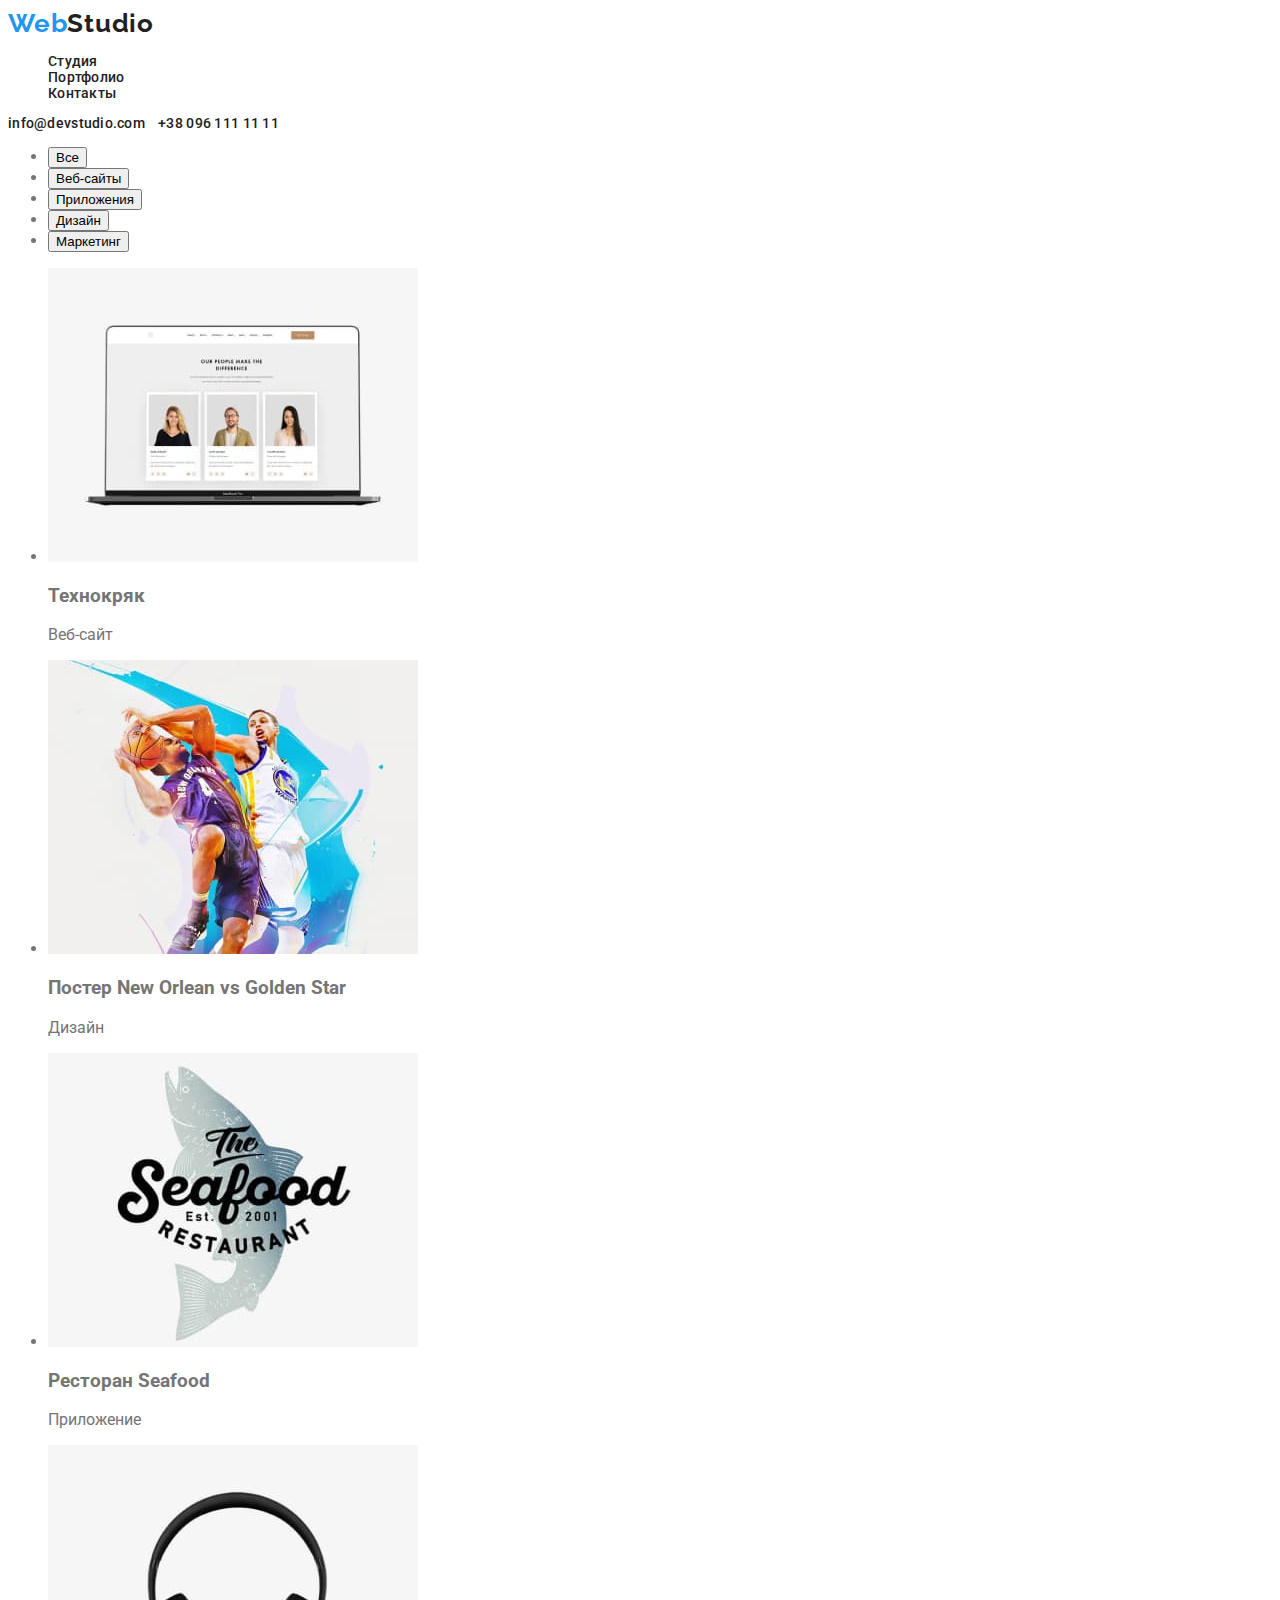
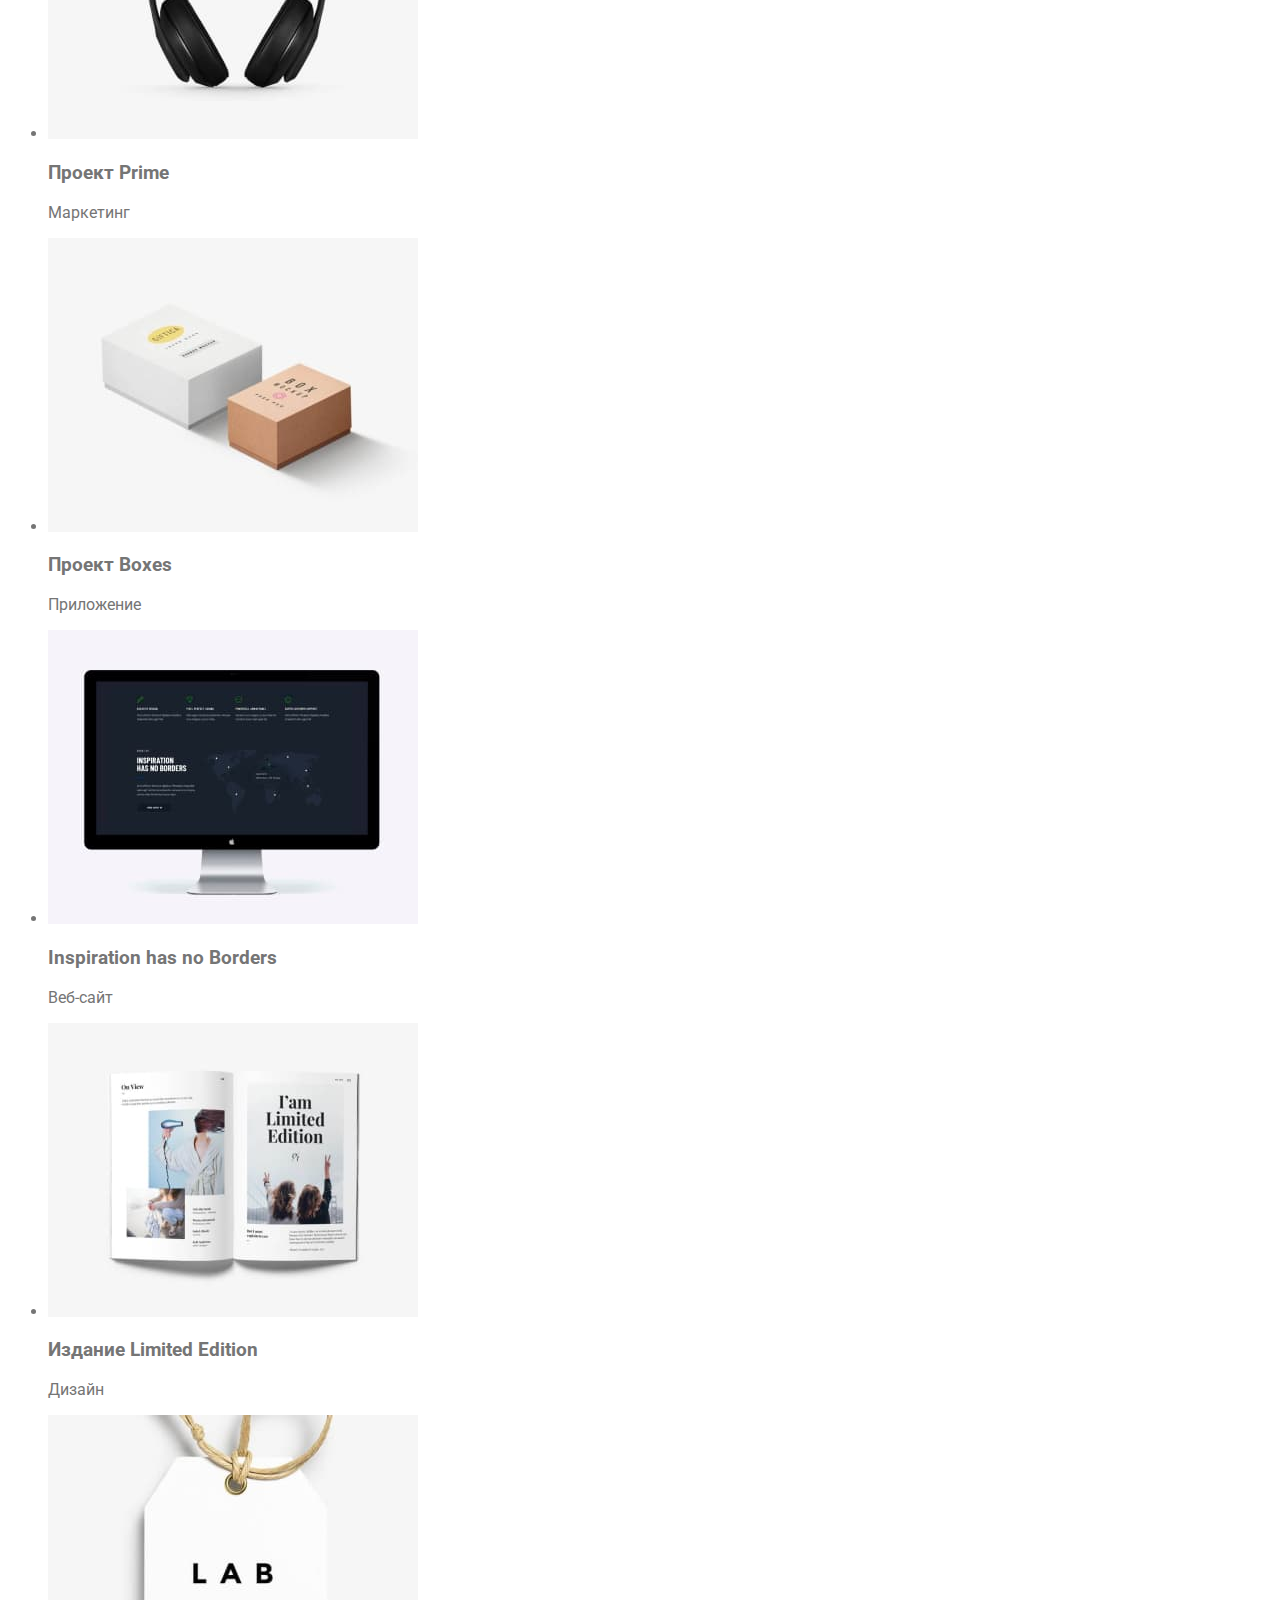
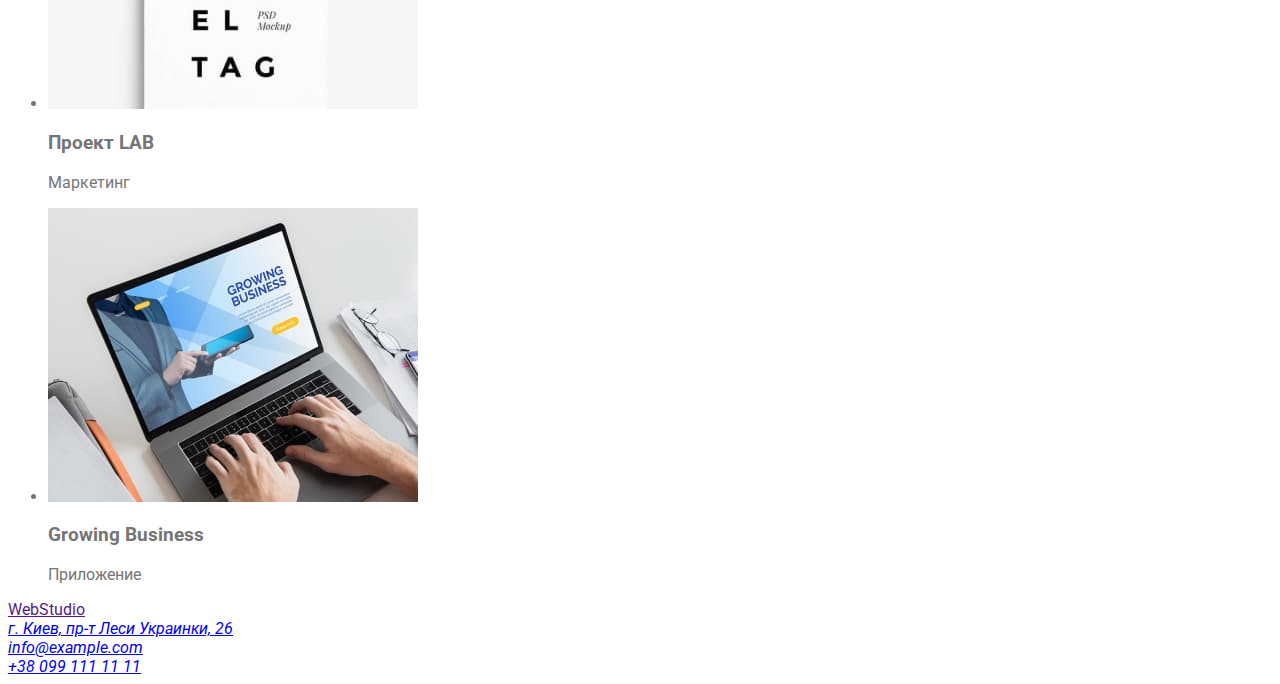
==== portfolio.html @ 26476443 "adding portfolio" ====
<!DOCTYPE html>
<html lang="ru">
  <head>
    <meta charset="UTF-8" />
    <meta http-equiv="X-UA-Compatible" content="IE=edge" />
    <meta name="viewport" content="width=device-width, initial-scale=1.0" />
    <title>Портфолио</title>

    <!-- Load GoogleFonts -->
    <link rel="preconnect" href="https://fonts.googleapis.com">
    <link rel="preconnect" href="https://fonts.gstatic.com" crossorigin>
    <link href="https://fonts.googleapis.com/css2?family=Raleway:wght@700&display=swap" rel="stylesheet">
    <link href="https://fonts.googleapis.com/css2?family=Roboto:wght@400;500;700;900&display=swap" rel="stylesheet">

    <link rel="stylesheet" href="./css/style.css">
  </head>
  <body>
    <header>
      <nav class="navig">
        <a href="" class="logo link"><span>Web</span>Studio</a>
        <ul class="list">
          <li><a href="./index.html" class="link">Студия</a></li>
          <li><a href="./portfolio.html" class="link">Портфолио</a></li>
          <li><a href="" class="link">Контакты</a></li>
        </ul>
      </nav>
      <!--Секция "Связаться"-->
      <div class="navig">
        <a href="mailto:info@devstudio.com" rel="noopener noreferrer"  class="link">info@devstudio.com</a>&nbsp;&nbsp;&nbsp;
        <a href="tel:+380961111111" rel="noopener noreferrer"  class="link">+38 096 111 11 11</a>
      </div>
    </header>
    <!--Содержание страницы portfolio -->
    <main>
        <!--Portfolio Filter-->
        <ul>
            <li><button type="button">Все</button></li>
            <li><button type="button">Веб-сайты</button></li>
            <li><button type="button">Приложения</button></li>
            <li><button type="button">Дизайн</button></li>
            <li><button type="button">Маркетинг</button></li>
        </ul>
        <!--Portfolio items-->
        <ul>
            <li>
                <div>
                  <img src="./img/portfolio1.jpg" width="370" alt="Site Технокряк" />
                  <h3>Технокряк</h3>
                  <p>Веб-сайт</p>
                </div>
            </li>
            <li>
                <div>
                  <img src="./img/portfolio2.jpg" width="370" alt="Site Технокряк" />
                  <h3>Постер New Orlean vs Golden Star</h3>
                  <p>Дизайн</p>
                </div>
            </li>
            <li>
                <div>
                  <img src="./img/portfolio3.jpg" width="370" alt="Site Технокряк" />
                  <h3>Ресторан Seafood</h3>
                  <p>Приложение</p>
                </div>
            </li>
            <li>
                <div>
                  <img src="./img/portfolio4.jpg" width="370" alt="Site Технокряк" />
                  <h3>Проект Prime</h3>
                  <p>Маркетинг</p>
                </div>
            </li>
            <li>
                <div>
                  <img src="./img/portfolio5.jpg" width="370" alt="Site Технокряк" />
                  <h3>Проект Boxes</h3>
                  <p>Приложение</p>
                </div>
            </li>
            <li>
                <div>
                  <img src="./img/portfolio6.jpg" width="370" alt="Site Технокряк" />
                  <h3>Inspiration has no Borders</h3>
                  <p>Веб-сайт</p>
                </div>
            </li>
            <li>
                <div>
                  <img src="./img/portfolio7.jpg" width="370" alt="Site Технокряк" />
                  <h3>Издание Limited Edition</h3>
                  <p>Дизайн</p>
                </div>
            </li>
            <li>
                <div>
                  <img src="./img/portfolio8.jpg" width="370" alt="Site Технокряк" />
                  <h3>Проект LAB</h3>
                  <p>Маркетинг</p>
                </div>
            </li>
            <li>
                <div>
                  <img src="./img/portfolio9.jpg" width="370" alt="Site Технокряк" />
                  <h3>Growing Business</h3>
                  <p>Приложение</p>
                </div>
            </li>
        </ul>
    </main>
    <!--Контакты-->
    <footer>
        <a href=""><span>Web</span>Studio</a>
        <address>
          <a
            href="https://goo.gl/maps/bTtq3ChXj4JMNCNS8"
            rel="noopener noreferrer"
            target="_blank"
            >г. Киев, пр-т Леси Украинки, 26</a
          ><br />
          <a href="mailto:info@devstudio.com" rel="noopener noreferrer"
            >info@example.com</a
          ><br />
          <a href="tel:+380961111111" rel="noopener noreferrer"
            >+38 099 111 11 11</a
          >
        </address>
      </footer>
    </body>
  </html>
---- css/style.css ----
/* Переменные */
:root {
  --title-color: #212121;
  --text-main: #757575;
  --text-footer: rgba(255, 255, 255, 0.6);
  --item-on: #2196f3;
  --item-off: #ffffff;
  --section-background: #e5e5e5;
  --section-bg:#2F303A;
}

/* */

body {
  font-family: "Roboto", sans-serif;
  color: var(--text-main);
  background-color: #ffffff;
}

section {
    align-items: center;
}
/* Работа со ссылками */
.link {
  text-decoration: none;
  color: var(--title-color);
}
.link:hover,
.link:focus {
  color: var(--item-on);
}

/* Обнуление стиля списков */
.list li {
  list-style: none;
}

/* Отображение логотипа */
.logo {
  font-family: Raleway;
  font-style: normal;
  font-weight: 700;
  font-size: 26px;
  line-height: 31px;
  letter-spacing: 0.03em;
  color: var(--title-color);
}
.logo:hover {
  color: var(--title-color);
}
.logo span {
  color: var(--item-on);
}

/* Меню навигации */
.navig {
  font-weight: 500;
  font-size: 14px;
  line-height: 16px;
  letter-spacing: 0.02em;
  color: var(--title-color);
}
.navigation:hover {
  color: var(--item-on);
}
.title-services {
    font-weight: 900;
    font-size: 44px;
    line-height: 1,36;
    text-align: center;
    letter-spacing: 0.06em;
    text-transform: uppercase;
    color: var(--item-off);
}

.bg-service {
    background: var(--section-bg);
}

.button-service {
    font-weight: 700;
    font-size: 16px;
    line-height: 1,87;
    text-align: center;
    letter-spacing: 0.06em;
    color: var(--item-off);
    background-color: var(--item-on);    
}

.sect-values {
    font-weight: 700;
    font-size: 14px;
    line-height: 16px;
    letter-spacing: 0.03em;
    text-transform: uppercase;
    color: var(--title-color);
}
.values-text {
    font-style: normal;
    font-weight: normal;
    font-size: 14px;
    line-height: 1,71;
    letter-spacing: 0.03em;
}

.title-sections {
    font-weight: 700;
    font-size: 36px;
    line-height: 42px;
    text-align: center;
    letter-spacing: 0.03em;
    color: var(--title-color);
}

.title-member {
    font-weight: 500;
    font-size: 16px;
    line-height: 19px;
    text-align: center;
    letter-spacing: 0.03em;
    color: var(--title-color);
}
.member-text {
    font-style: normal;
    font-weight: normal;
    font-size: 16px;
    line-height: 19px;
    text-align: center;
    letter-spacing: 0.03em;
}

footer .logo,
footer .logo:hover {
    color:var(--item-off)
}

.location {
    font-style: normal;
    font-size: 14px;
    line-height: 1,71;
    letter-spacing: 0.03em;
    color: var(--item-off);
    text-decoration: none;
}

address .link {
    font-size: 14px;
    line-height: 1,71;
    letter-spacing: 0.03em;
    font-style: normal;
    color:var(--text-footer)
}
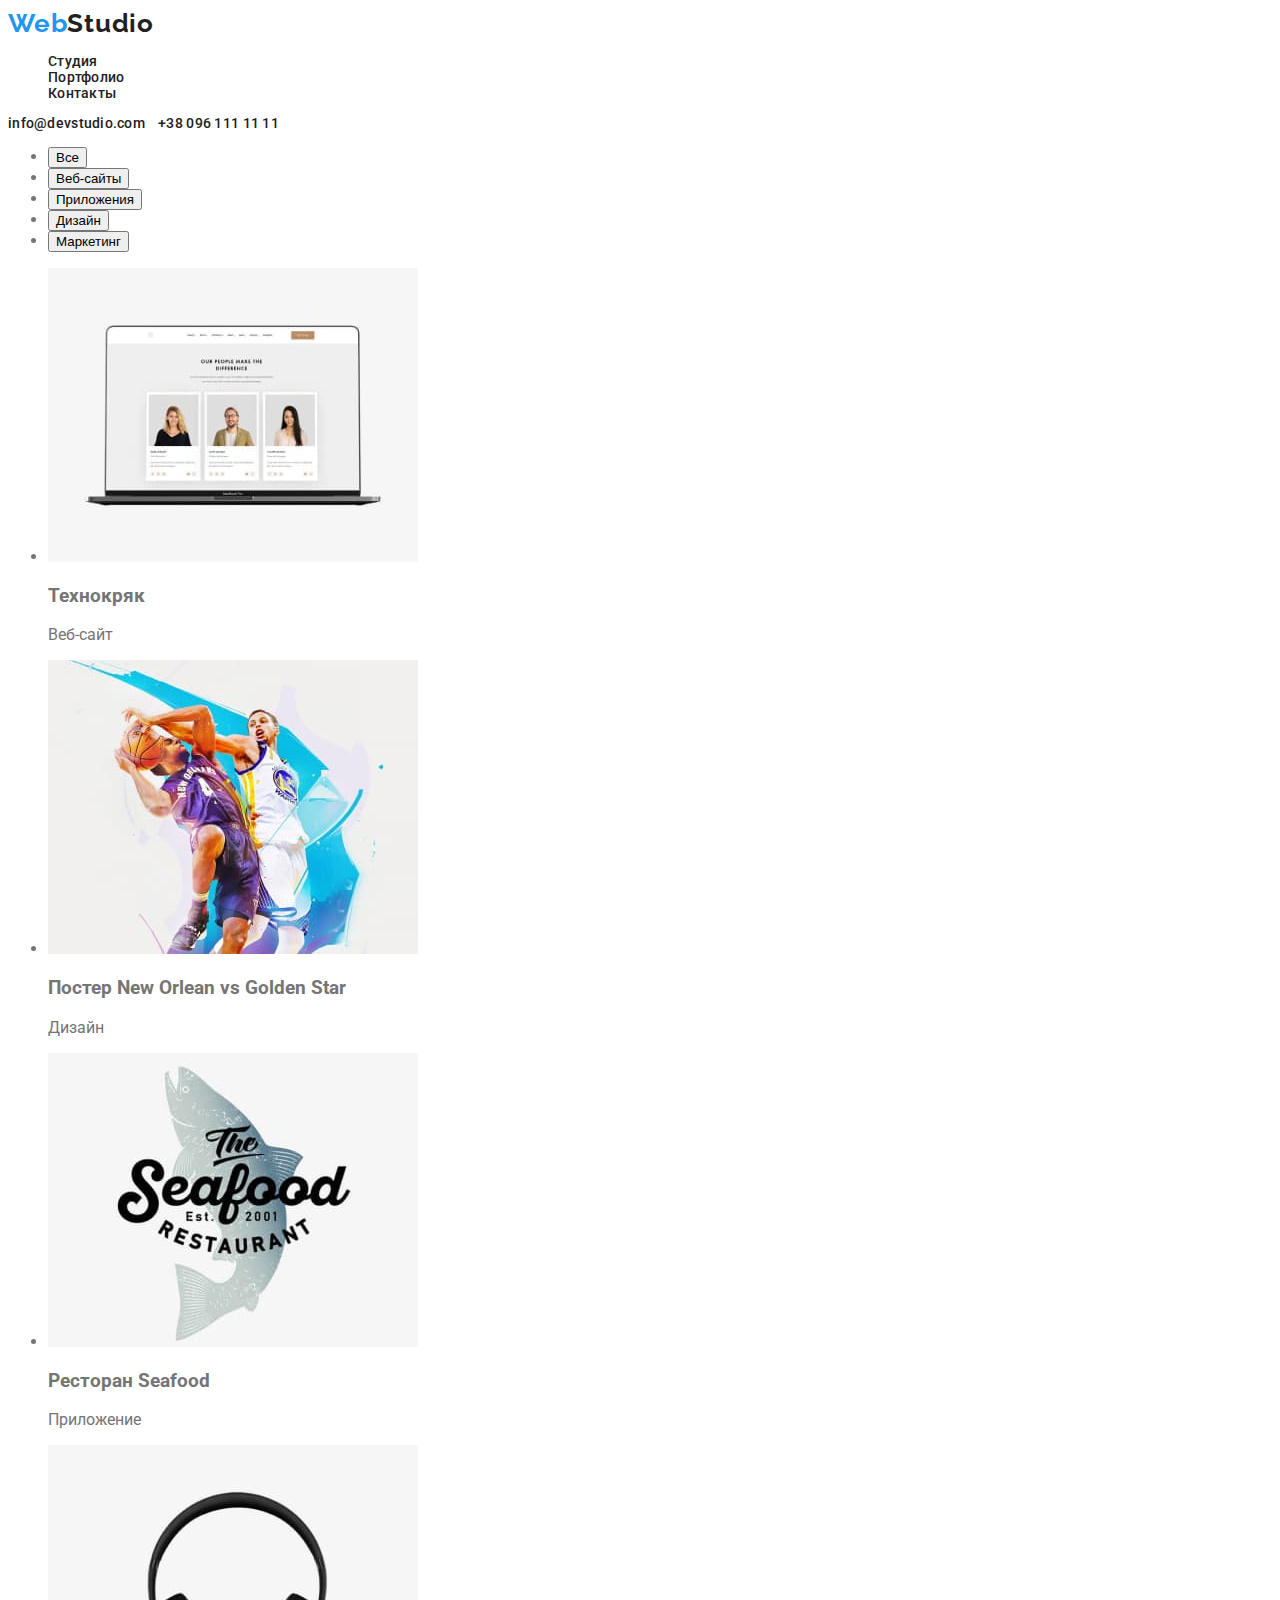
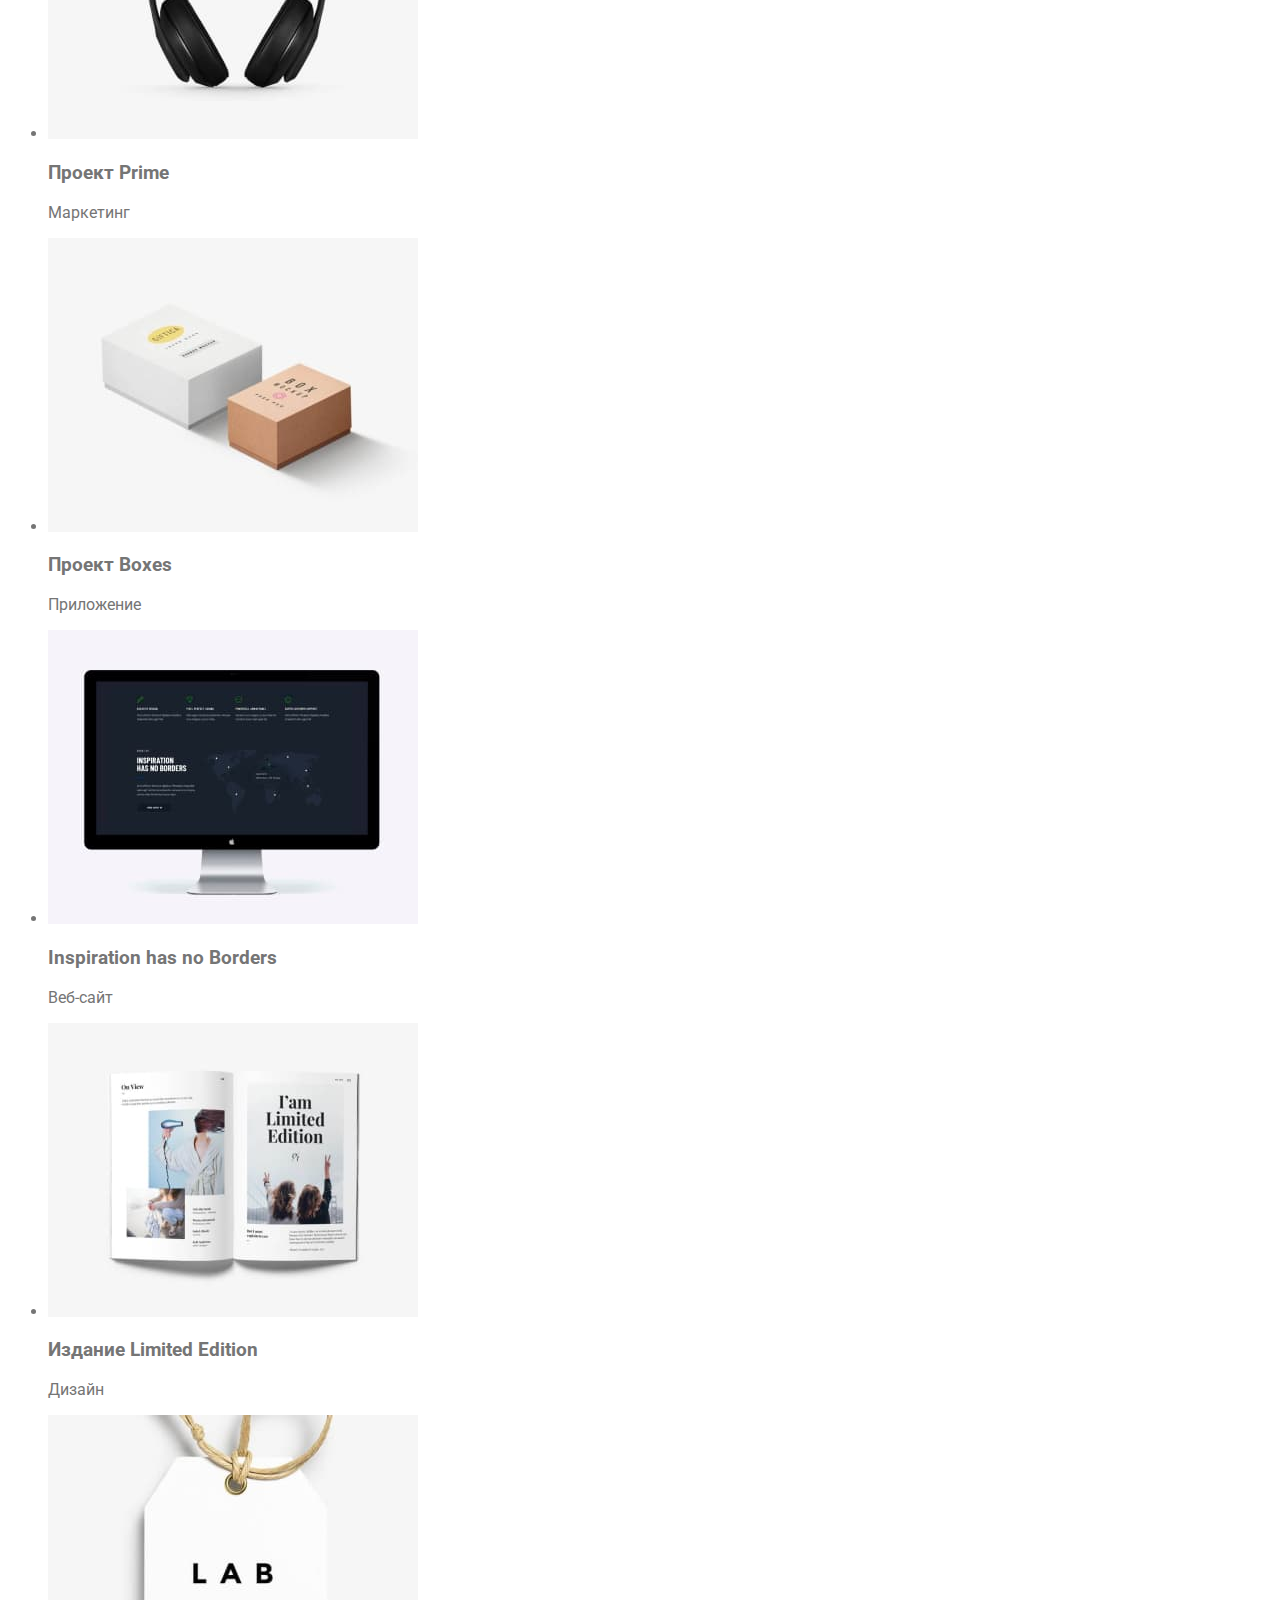
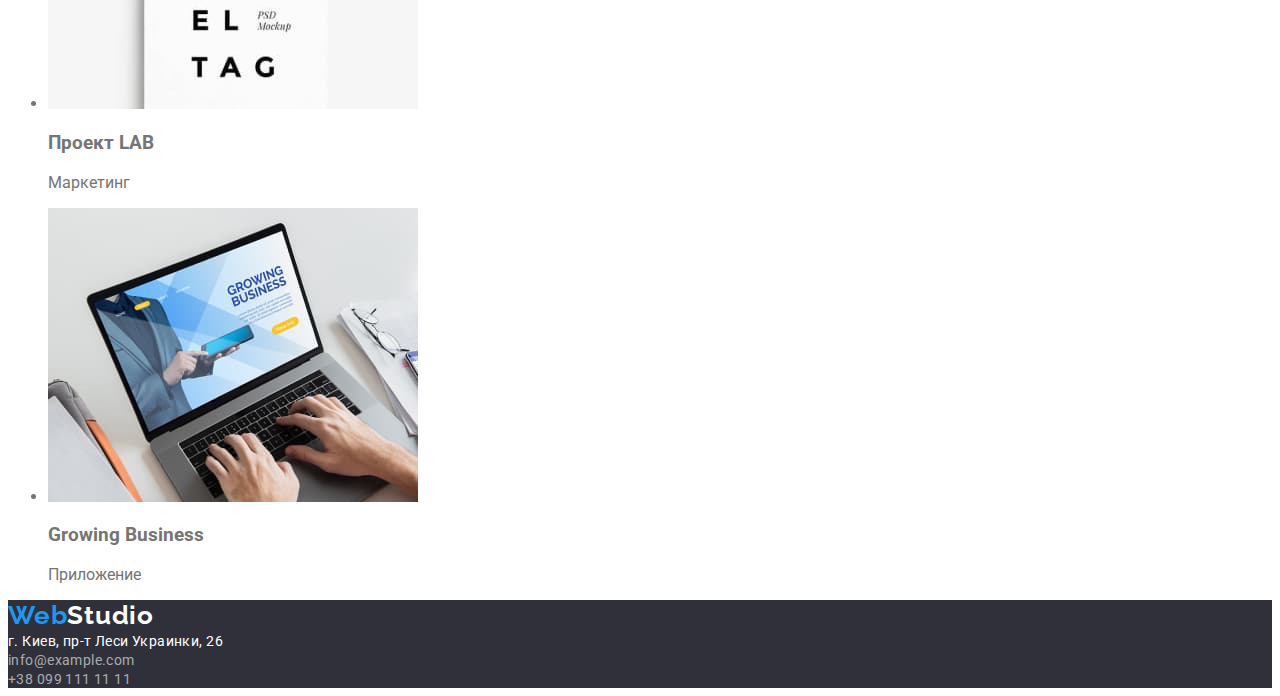
==== commit 4696c43a: "Add footer to portfolio" ====
--- a/portfolio.html
+++ b/portfolio.html
@@ -108,22 +108,17 @@
         </ul>
     </main>
     <!--Контакты-->
-    <footer>
-        <a href=""><span>Web</span>Studio</a>
-        <address>
-          <a
-            href="https://goo.gl/maps/bTtq3ChXj4JMNCNS8"
-            rel="noopener noreferrer"
-            target="_blank"
-            >г. Киев, пр-т Леси Украинки, 26</a
-          ><br />
-          <a href="mailto:info@devstudio.com" rel="noopener noreferrer"
-            >info@example.com</a
-          ><br />
-          <a href="tel:+380961111111" rel="noopener noreferrer"
-            >+38 099 111 11 11</a
-          >
-        </address>
-      </footer>
+    <footer class="bg-service">
+      <a href="" class="logo link"><span>Web</span>Studio</a>
+      <address>
+        <a
+          href="https://goo.gl/maps/bTtq3ChXj4JMNCNS8"
+          rel="noopener noreferrer"
+          target="_blank" class="location">г. Киев, пр-т Леси Украинки, 26
+        </a><br />
+        <a href="mailto:info@devstudio.com" rel="noopener noreferrer" class="link">info@example.com</a><br />
+        <a href="tel:+380961111111" rel="noopener noreferrer" class="link">+38 099 111 11 11</a>
+      </address>
+    </footer>
     </body>
   </html>--- a/css/style.css
+++ b/css/style.css
@@ -84,7 +84,8 @@
     text-align: center;
     letter-spacing: 0.06em;
     color: var(--item-off);
-    background-color: var(--item-on);    
+    background-color: var(--item-on); 
+    vertical-align: middle;   
 }
 
 .sect-values {
@@ -143,7 +144,8 @@
     text-decoration: none;
 }
 
-address .link {
+address .link,
+address .link:hover {
     font-size: 14px;
     line-height: 1,71;
     letter-spacing: 0.03em;
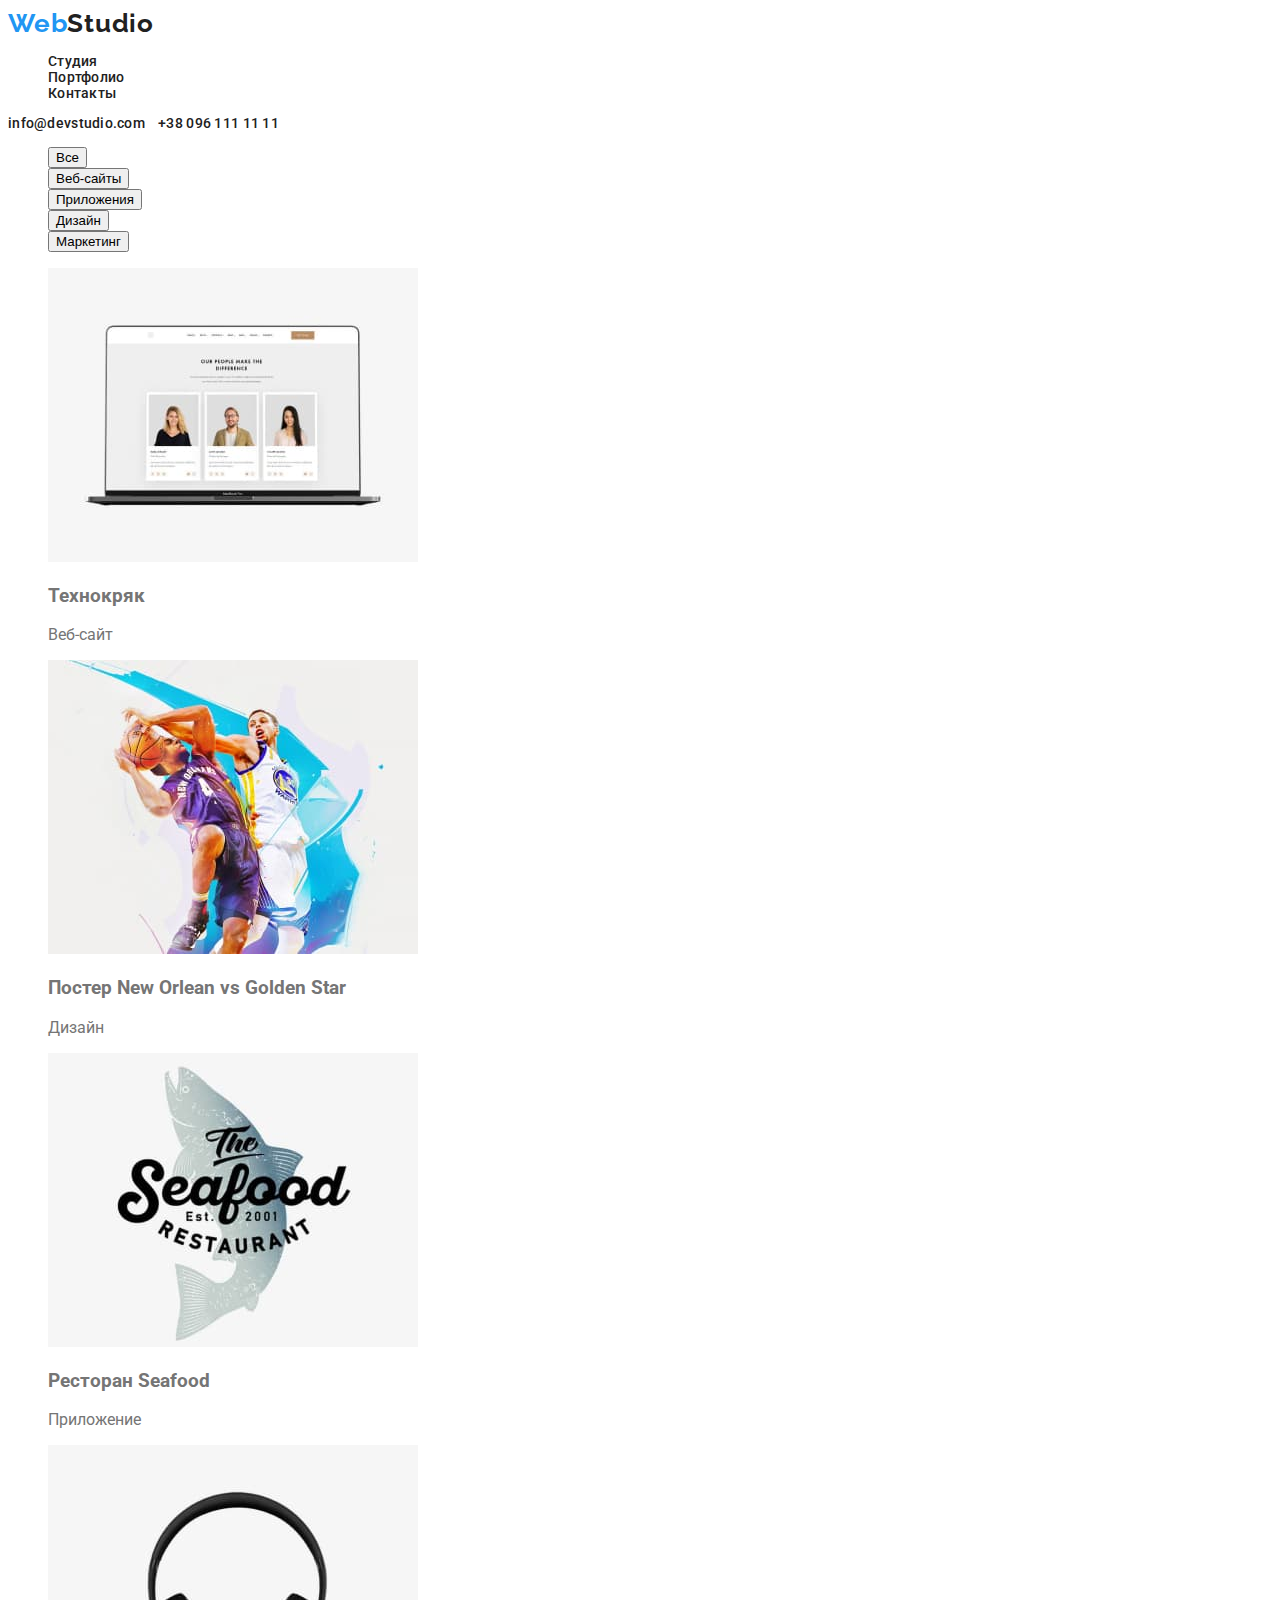
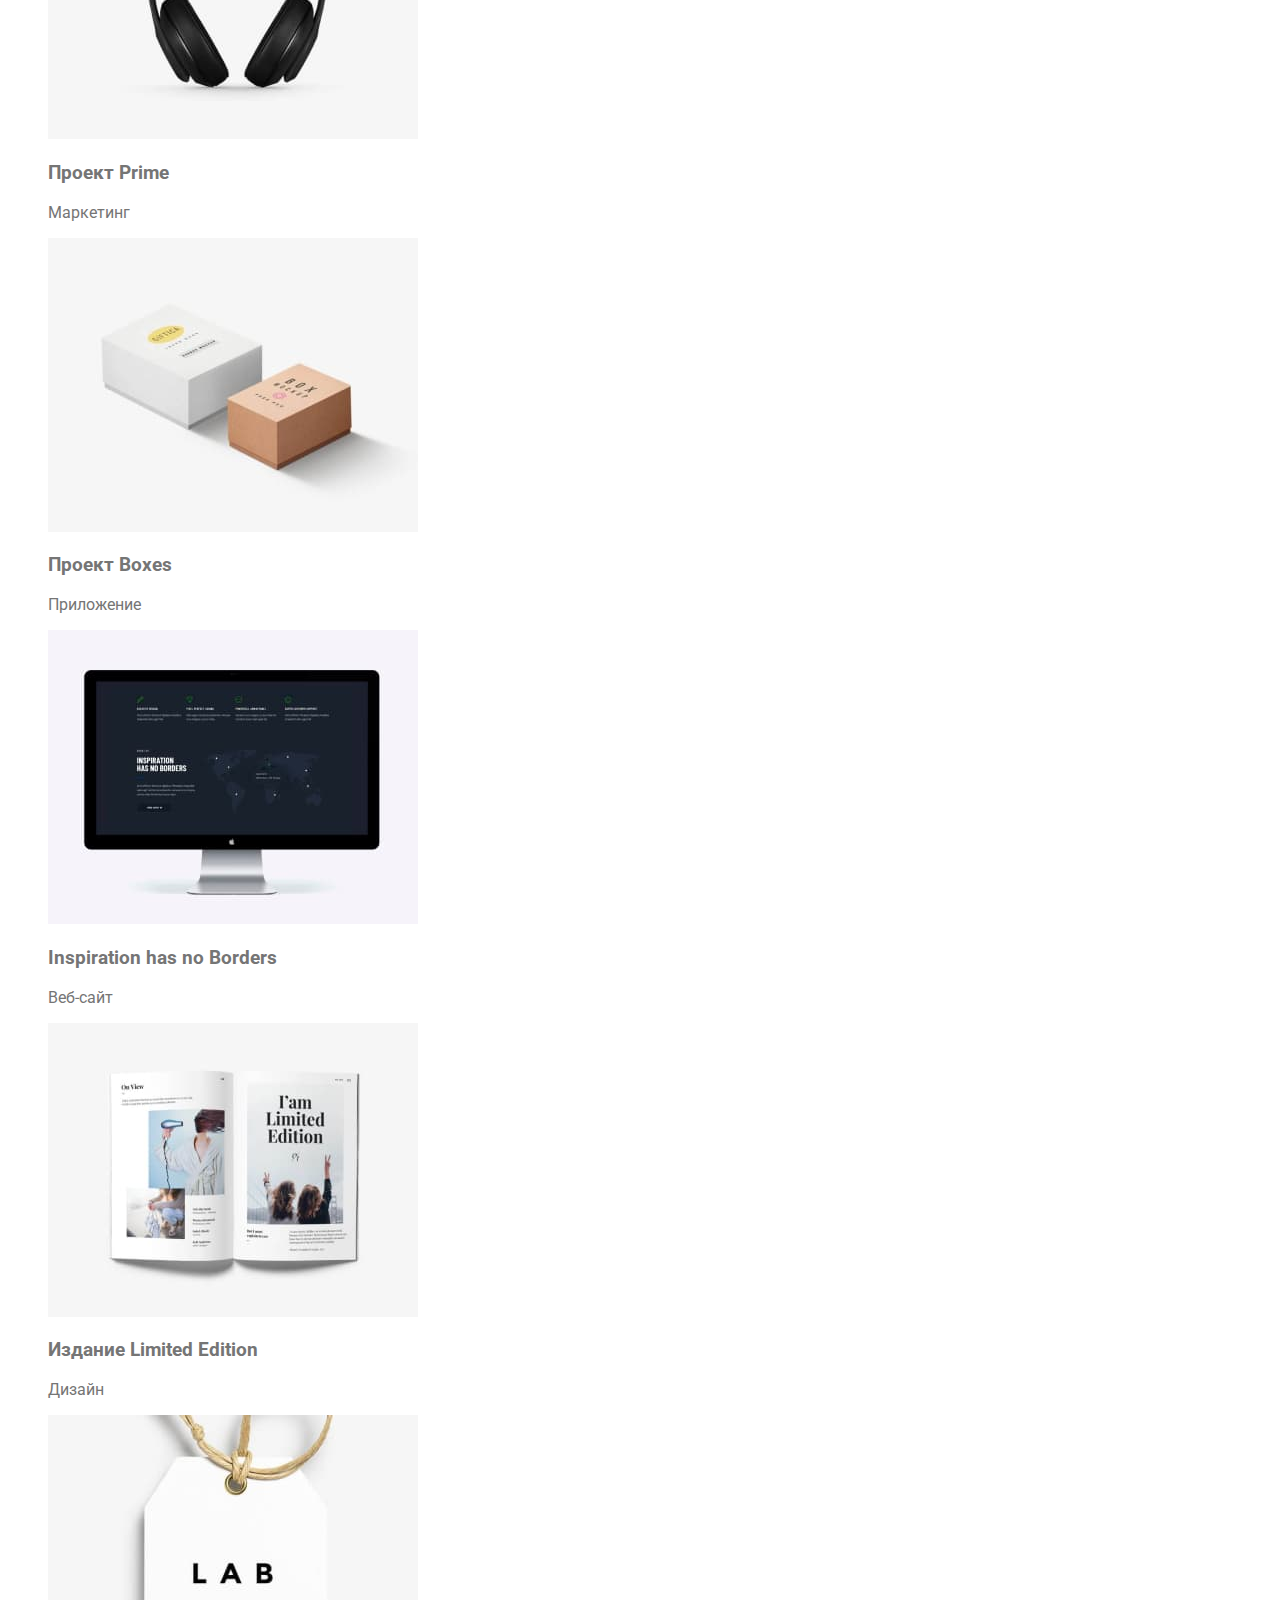
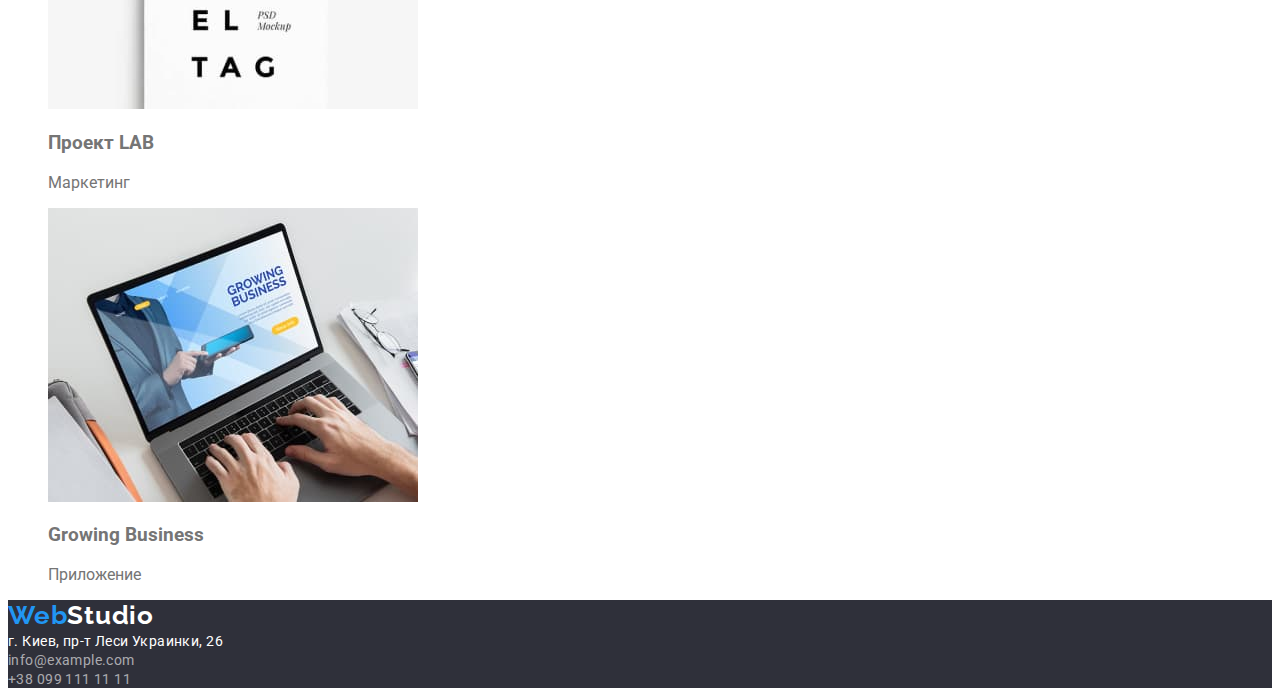
==== commit ea91960c: "redaction portfolio" ====
--- a/portfolio.html
+++ b/portfolio.html
@@ -33,7 +33,7 @@
     <!--Содержание страницы portfolio -->
     <main>
         <!--Portfolio Filter-->
-        <ul>
+        <ul class="list">
             <li><button type="button">Все</button></li>
             <li><button type="button">Веб-сайты</button></li>
             <li><button type="button">Приложения</button></li>
@@ -41,7 +41,7 @@
             <li><button type="button">Маркетинг</button></li>
         </ul>
         <!--Portfolio items-->
-        <ul>
+        <ul class="list">
             <li>
                 <div>
                   <img src="./img/portfolio1.jpg" width="370" alt="Site Технокряк" />
--- a/css/style.css
+++ b/css/style.css
@@ -8,8 +8,6 @@
   --section-background: #e5e5e5;
   --section-bg:#2F303A;
 }
-
-/* */
 
 body {
   font-family: "Roboto", sans-serif;
@@ -63,6 +61,8 @@
 .navigation:hover {
   color: var(--item-on);
 }
+
+/* Заказ услуг */
 .title-services {
     font-weight: 900;
     font-size: 44px;
@@ -72,11 +72,9 @@
     text-transform: uppercase;
     color: var(--item-off);
 }
-
 .bg-service {
     background: var(--section-bg);
 }
-
 .button-service {
     font-weight: 700;
     font-size: 16px;
@@ -88,6 +86,7 @@
     vertical-align: middle;   
 }
 
+/* Ценности */
 .sect-values {
     font-weight: 700;
     font-size: 14px;
@@ -104,6 +103,7 @@
     letter-spacing: 0.03em;
 }
 
+/* Заголовки секций */
 .title-sections {
     font-weight: 700;
     font-size: 36px;
@@ -113,6 +113,7 @@
     color: var(--title-color);
 }
 
+/* Члены команды */
 .title-member {
     font-weight: 500;
     font-size: 16px;
@@ -130,11 +131,11 @@
     letter-spacing: 0.03em;
 }
 
+/* Оформление футера */
 footer .logo,
 footer .logo:hover {
     color:var(--item-off)
 }
-
 .location {
     font-style: normal;
     font-size: 14px;
@@ -143,7 +144,6 @@
     color: var(--item-off);
     text-decoration: none;
 }
-
 address .link,
 address .link:hover {
     font-size: 14px;
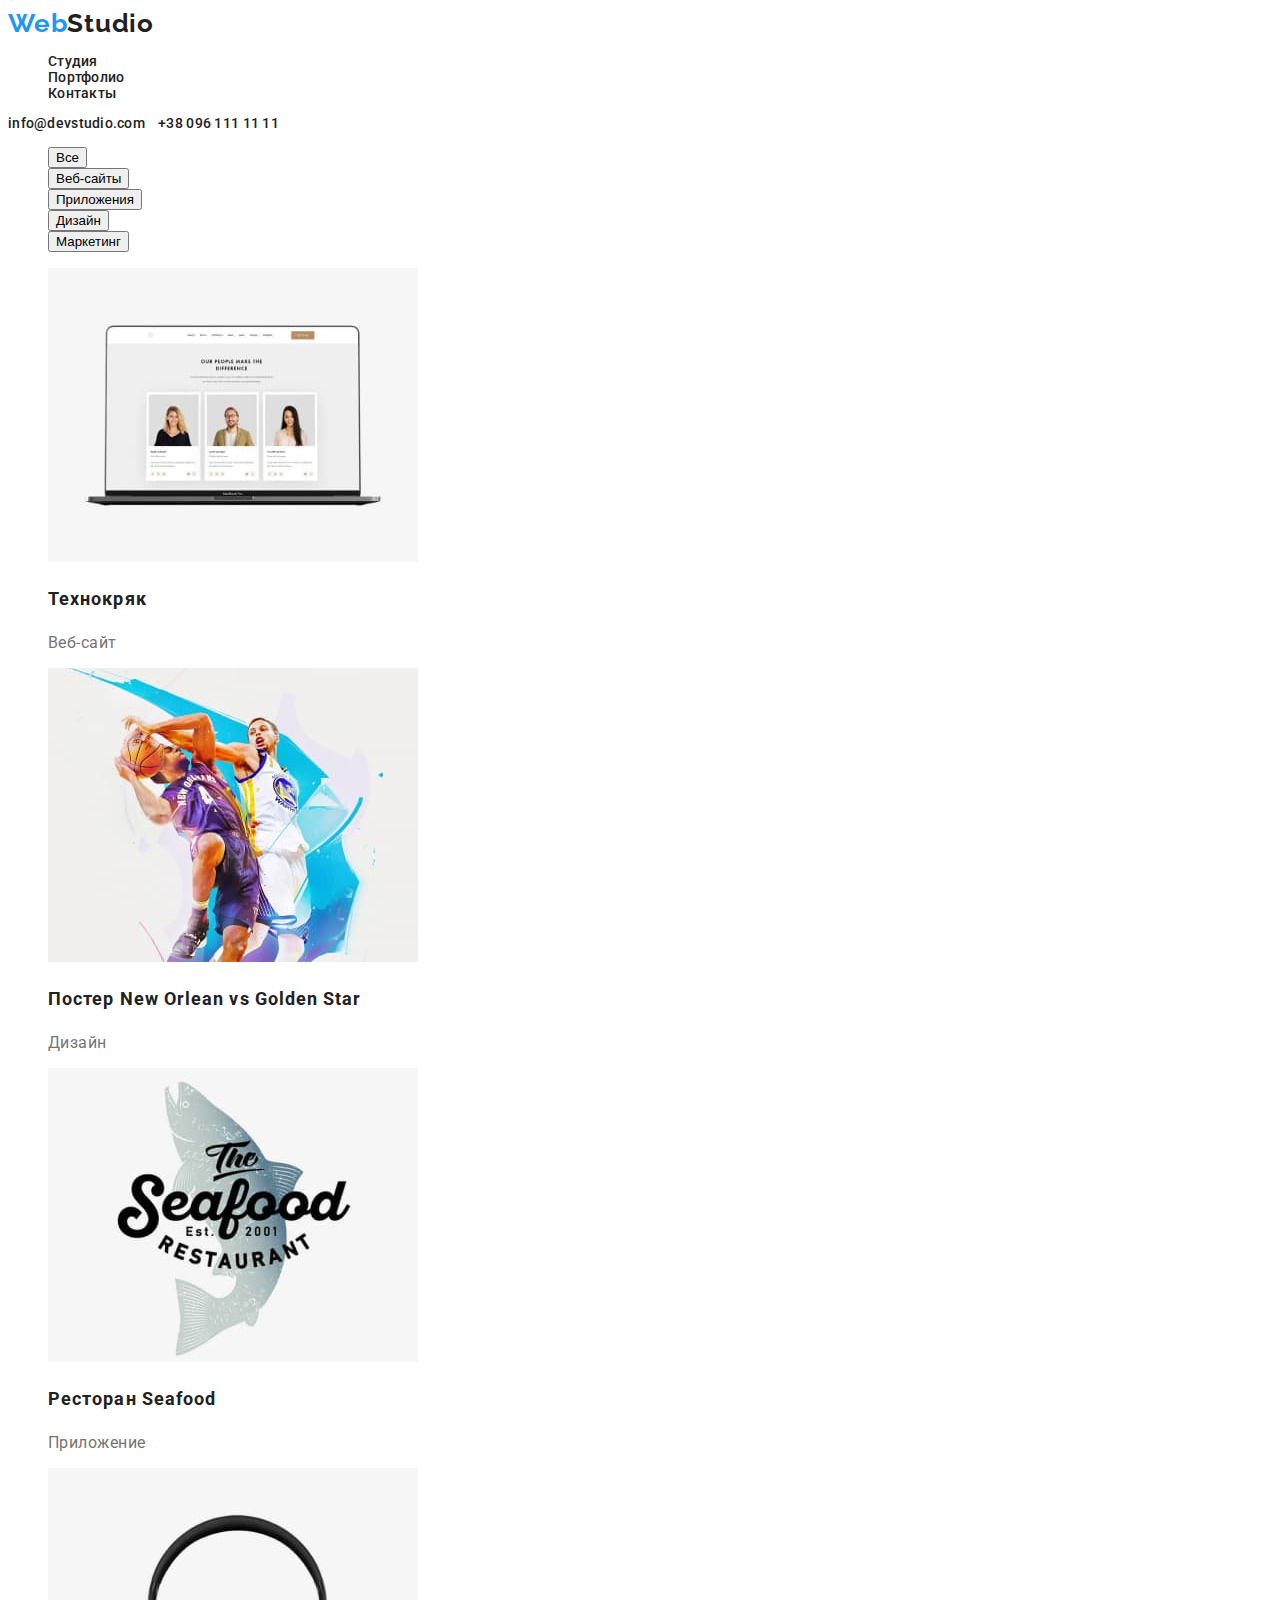
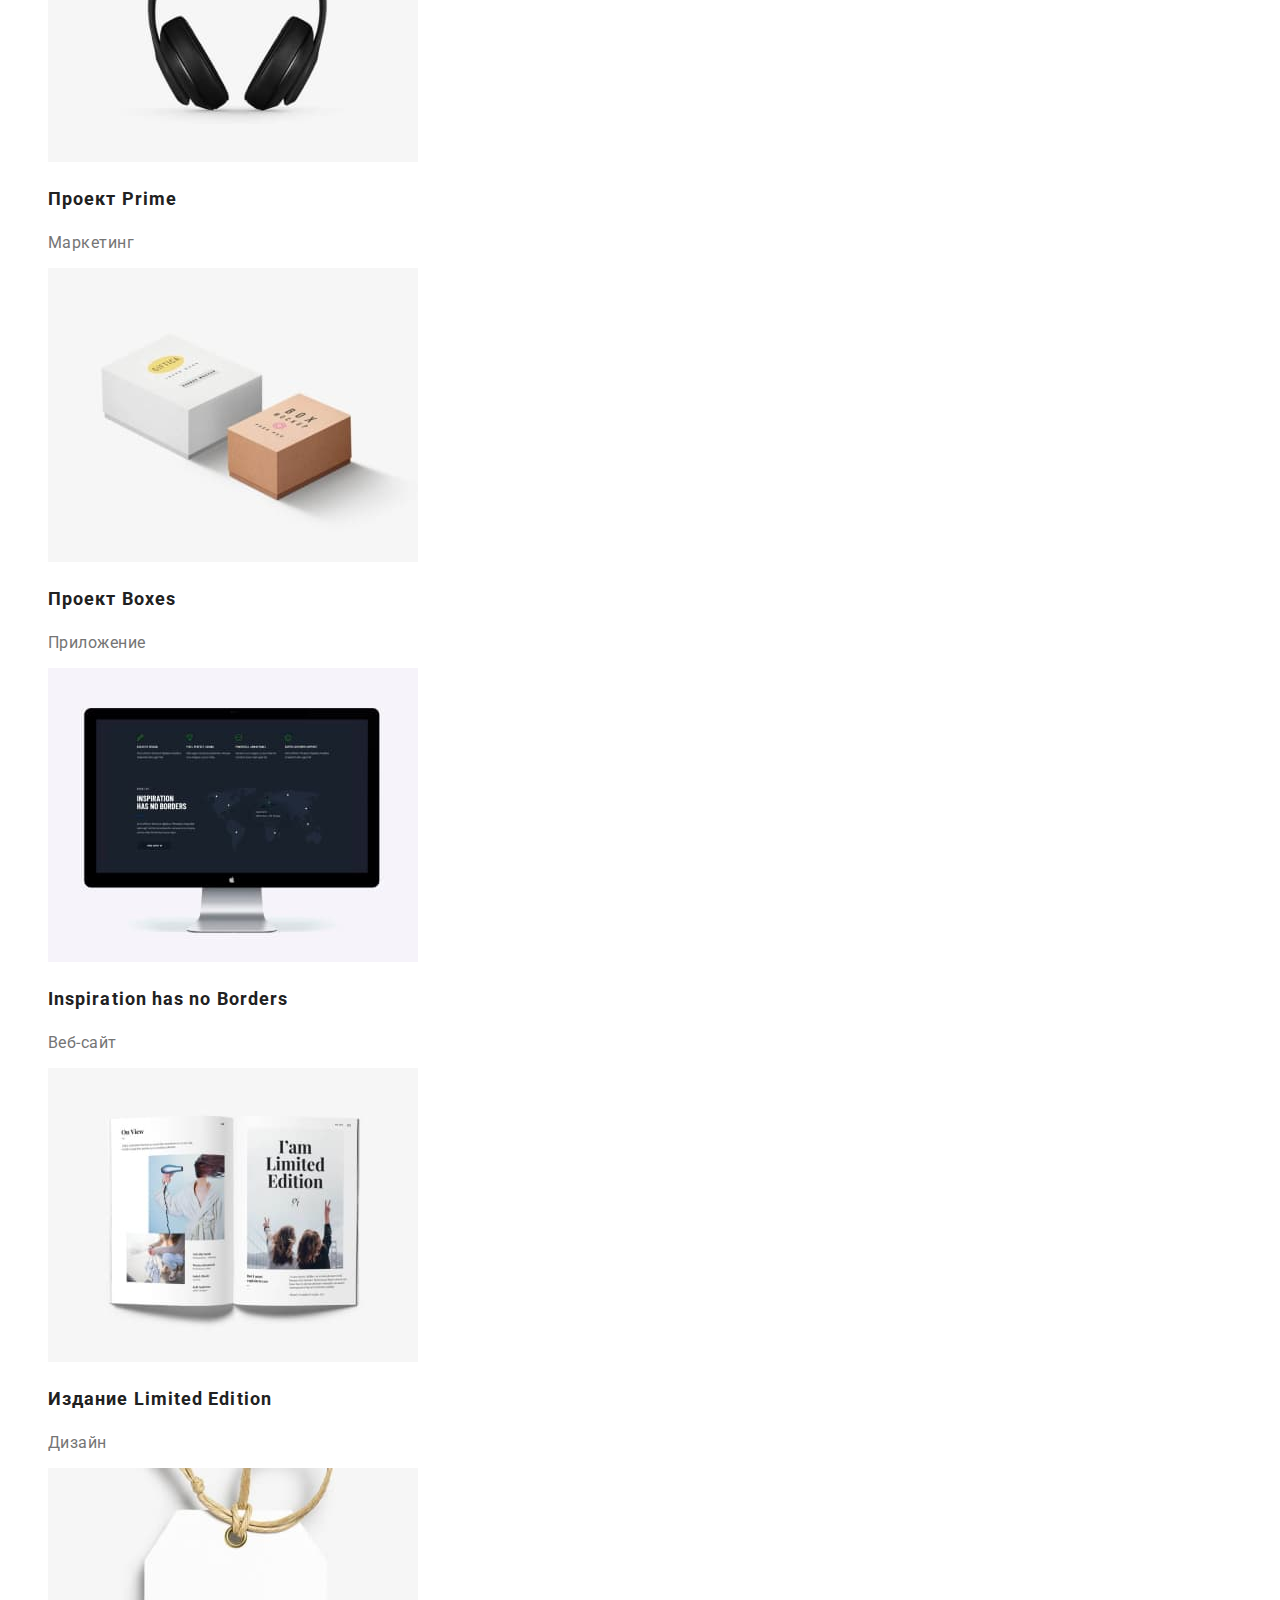
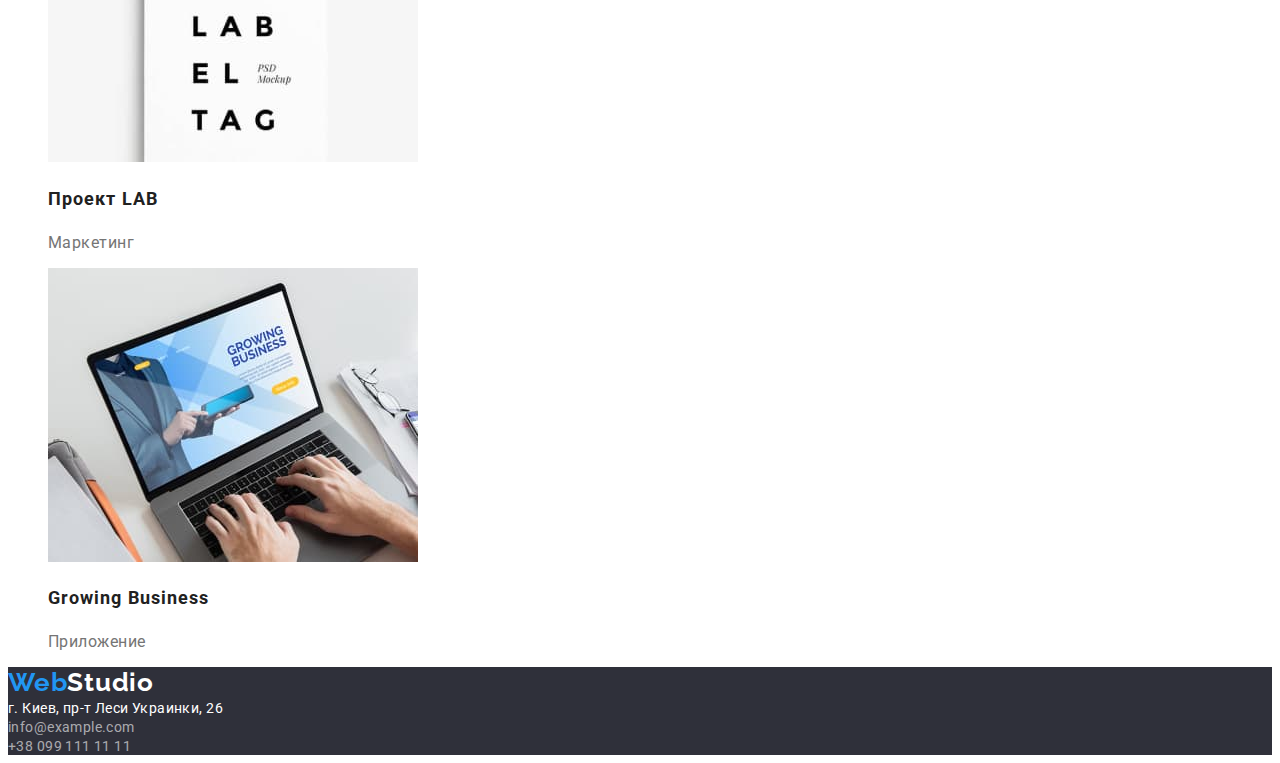
==== commit 89bb658e: "End Portfolio page" ====
--- a/portfolio.html
+++ b/portfolio.html
@@ -9,8 +9,7 @@
     <!-- Load GoogleFonts -->
     <link rel="preconnect" href="https://fonts.googleapis.com">
     <link rel="preconnect" href="https://fonts.gstatic.com" crossorigin>
-    <link href="https://fonts.googleapis.com/css2?family=Raleway:wght@700&display=swap" rel="stylesheet">
-    <link href="https://fonts.googleapis.com/css2?family=Roboto:wght@400;500;700;900&display=swap" rel="stylesheet">
+    <link href="https://fonts.googleapis.com/css2?family=Raleway:wght@700&family=Roboto:wght@400;500;700;900&display=swap" rel="stylesheet">
 
     <link rel="stylesheet" href="./css/style.css">
   </head>
@@ -30,8 +29,10 @@
         <a href="tel:+380961111111" rel="noopener noreferrer"  class="link">+38 096 111 11 11</a>
       </div>
     </header>
-    <!--Содержание страницы portfolio -->
     <main>
+      <!--Содержание страницы portfolio -->
+      <section>
+        <h1 class="title-hiden">Наши работы</h1>
         <!--Portfolio Filter-->
         <ul class="list">
             <li><button type="button">Все</button></li>
@@ -45,67 +46,68 @@
             <li>
                 <div>
                   <img src="./img/portfolio1.jpg" width="370" alt="Site Технокряк" />
-                  <h3>Технокряк</h3>
-                  <p>Веб-сайт</p>
+                  <h2 class="title-portfolio">Технокряк</h2>
+                  <p class="text-portfolio">Веб-сайт</p>
                 </div>
             </li>
             <li>
                 <div>
                   <img src="./img/portfolio2.jpg" width="370" alt="Site Технокряк" />
-                  <h3>Постер New Orlean vs Golden Star</h3>
-                  <p>Дизайн</p>
+                  <h2 class="title-portfolio">Постер New Orlean vs Golden Star</h2>
+                  <p class="text-portfolio">Дизайн</p>
                 </div>
             </li>
             <li>
                 <div>
                   <img src="./img/portfolio3.jpg" width="370" alt="Site Технокряк" />
-                  <h3>Ресторан Seafood</h3>
-                  <p>Приложение</p>
+                  <h2 class="title-portfolio">Ресторан Seafood</h2>
+                  <p class="text-portfolio">Приложение</p>
                 </div>
             </li>
             <li>
                 <div>
                   <img src="./img/portfolio4.jpg" width="370" alt="Site Технокряк" />
-                  <h3>Проект Prime</h3>
-                  <p>Маркетинг</p>
+                  <h2 class="title-portfolio">Проект Prime</h2>
+                  <p class="text-portfolio">Маркетинг</p>
                 </div>
             </li>
             <li>
                 <div>
                   <img src="./img/portfolio5.jpg" width="370" alt="Site Технокряк" />
-                  <h3>Проект Boxes</h3>
-                  <p>Приложение</p>
+                  <h2 class="title-portfolio">Проект Boxes</h2>
+                  <p class="text-portfolio">Приложение</p>
                 </div>
             </li>
             <li>
                 <div>
                   <img src="./img/portfolio6.jpg" width="370" alt="Site Технокряк" />
-                  <h3>Inspiration has no Borders</h3>
-                  <p>Веб-сайт</p>
+                  <h2 class="title-portfolio">Inspiration has no Borders</h2>
+                  <p class="text-portfolio">Веб-сайт</p>
                 </div>
             </li>
             <li>
                 <div>
                   <img src="./img/portfolio7.jpg" width="370" alt="Site Технокряк" />
-                  <h3>Издание Limited Edition</h3>
-                  <p>Дизайн</p>
+                  <h2 class="title-portfolio">Издание Limited Edition</h2>
+                  <p class="text-portfolio">Дизайн</p>
                 </div>
             </li>
             <li>
                 <div>
                   <img src="./img/portfolio8.jpg" width="370" alt="Site Технокряк" />
-                  <h3>Проект LAB</h3>
-                  <p>Маркетинг</p>
+                  <h2 class="title-portfolio">Проект LAB</h2>
+                  <p class="text-portfolio">Маркетинг</p>
                 </div>
             </li>
             <li>
                 <div>
                   <img src="./img/portfolio9.jpg" width="370" alt="Site Технокряк" />
-                  <h3>Growing Business</h3>
-                  <p>Приложение</p>
+                  <h2 class="title-portfolio">Growing Business</h2>
+                  <p class="text-portfolio">Приложение</p>
                 </div>
             </li>
         </ul>
+      </section>
     </main>
     <!--Контакты-->
     <footer class="bg-service">
--- a/css/style.css
+++ b/css/style.css
@@ -17,6 +17,10 @@
 
 section {
     align-items: center;
+}
+/* Скрыть H1*/
+.title-hiden {
+  display:none;
 }
 /* Работа со ссылками */
 .link {
@@ -76,6 +80,7 @@
     background: var(--section-bg);
 }
 .button-service {
+    font-family: inherit;
     font-weight: 700;
     font-size: 16px;
     line-height: 1,87;
@@ -83,7 +88,7 @@
     letter-spacing: 0.06em;
     color: var(--item-off);
     background-color: var(--item-on); 
-    vertical-align: middle;   
+    cursor: pointer;    
 }
 
 /* Ценности */
@@ -96,8 +101,6 @@
     color: var(--title-color);
 }
 .values-text {
-    font-style: normal;
-    font-weight: normal;
     font-size: 14px;
     line-height: 1,71;
     letter-spacing: 0.03em;
@@ -131,6 +134,20 @@
     letter-spacing: 0.03em;
 }
 
+.title-portfolio {
+  font-weight: 700;
+  font-size: 18px;
+  line-height: 2;
+  letter-spacing: 0.06em;
+  color: var(--title-color);
+}
+
+.text-portfolio {
+  font-size: 16px;
+  line-height: 1,87;
+  letter-spacing: 0.03em;
+}
+
 /* Оформление футера */
 footer .logo,
 footer .logo:hover {
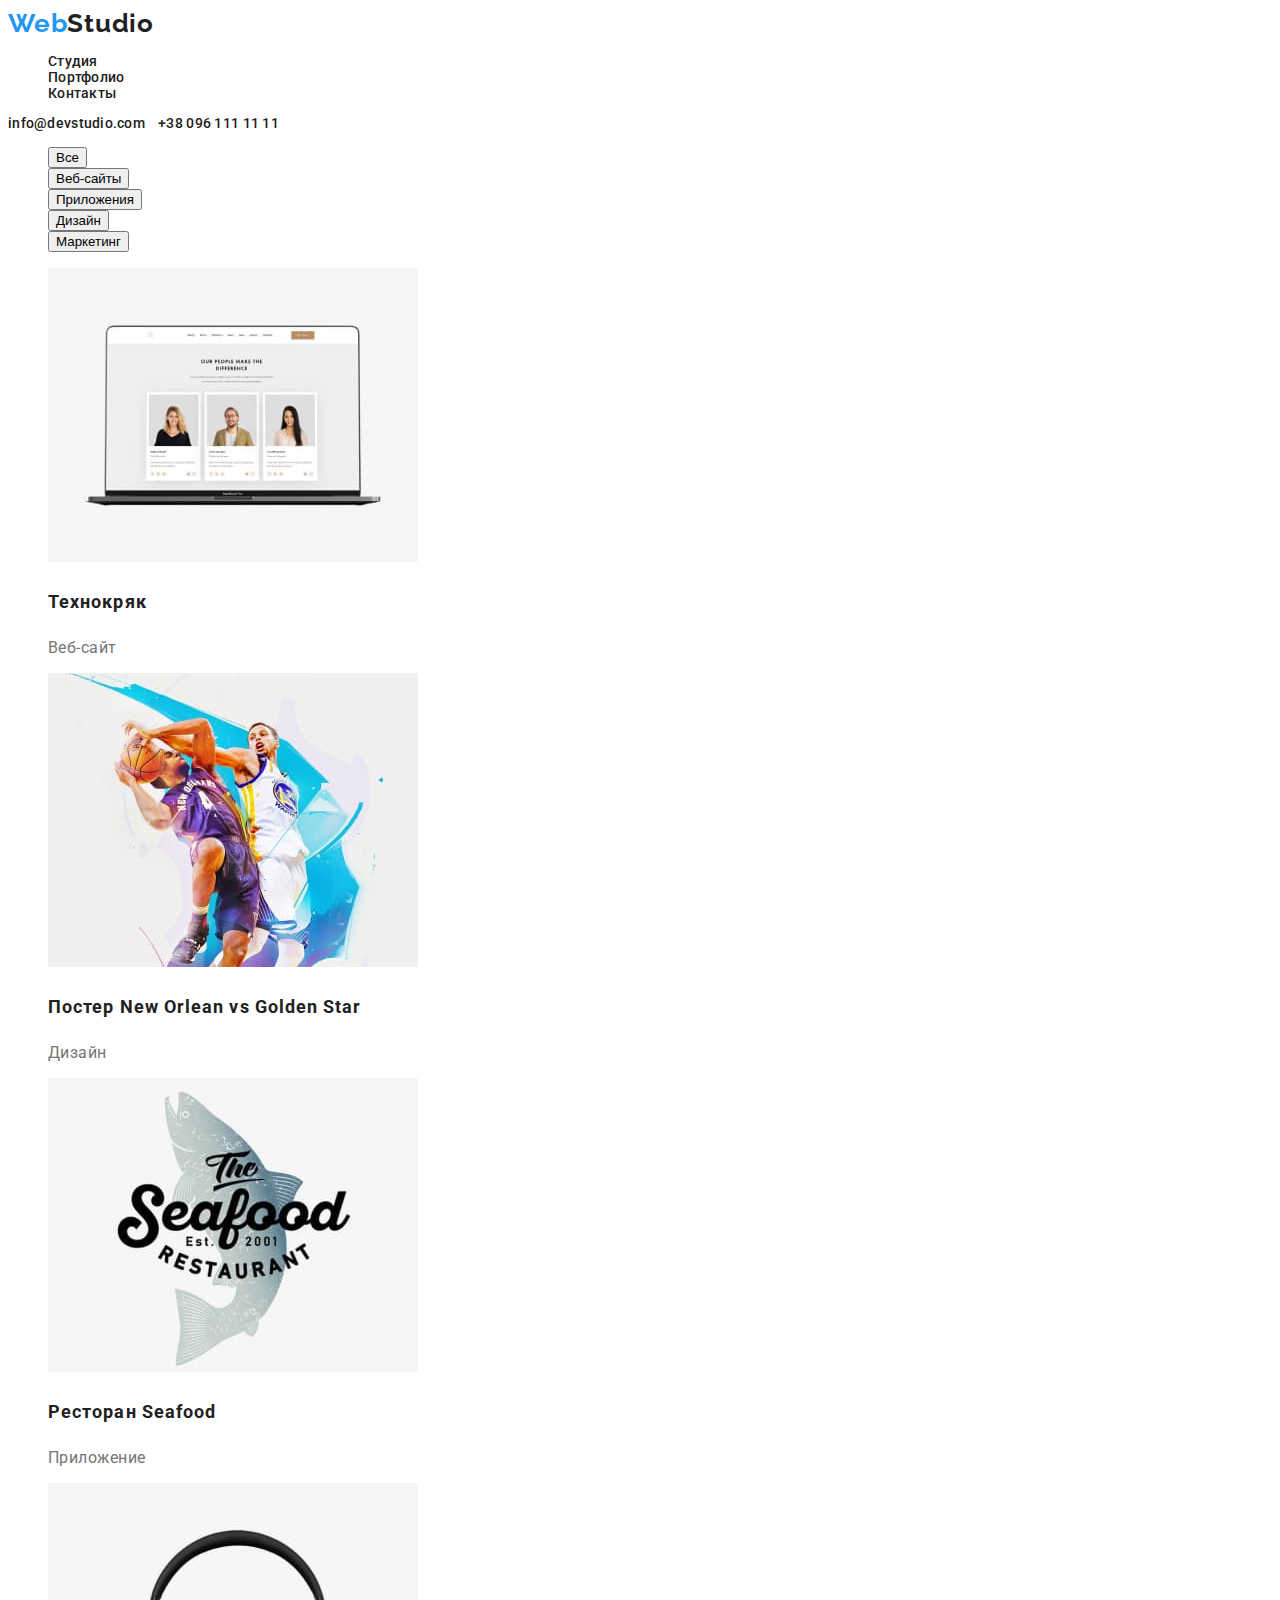
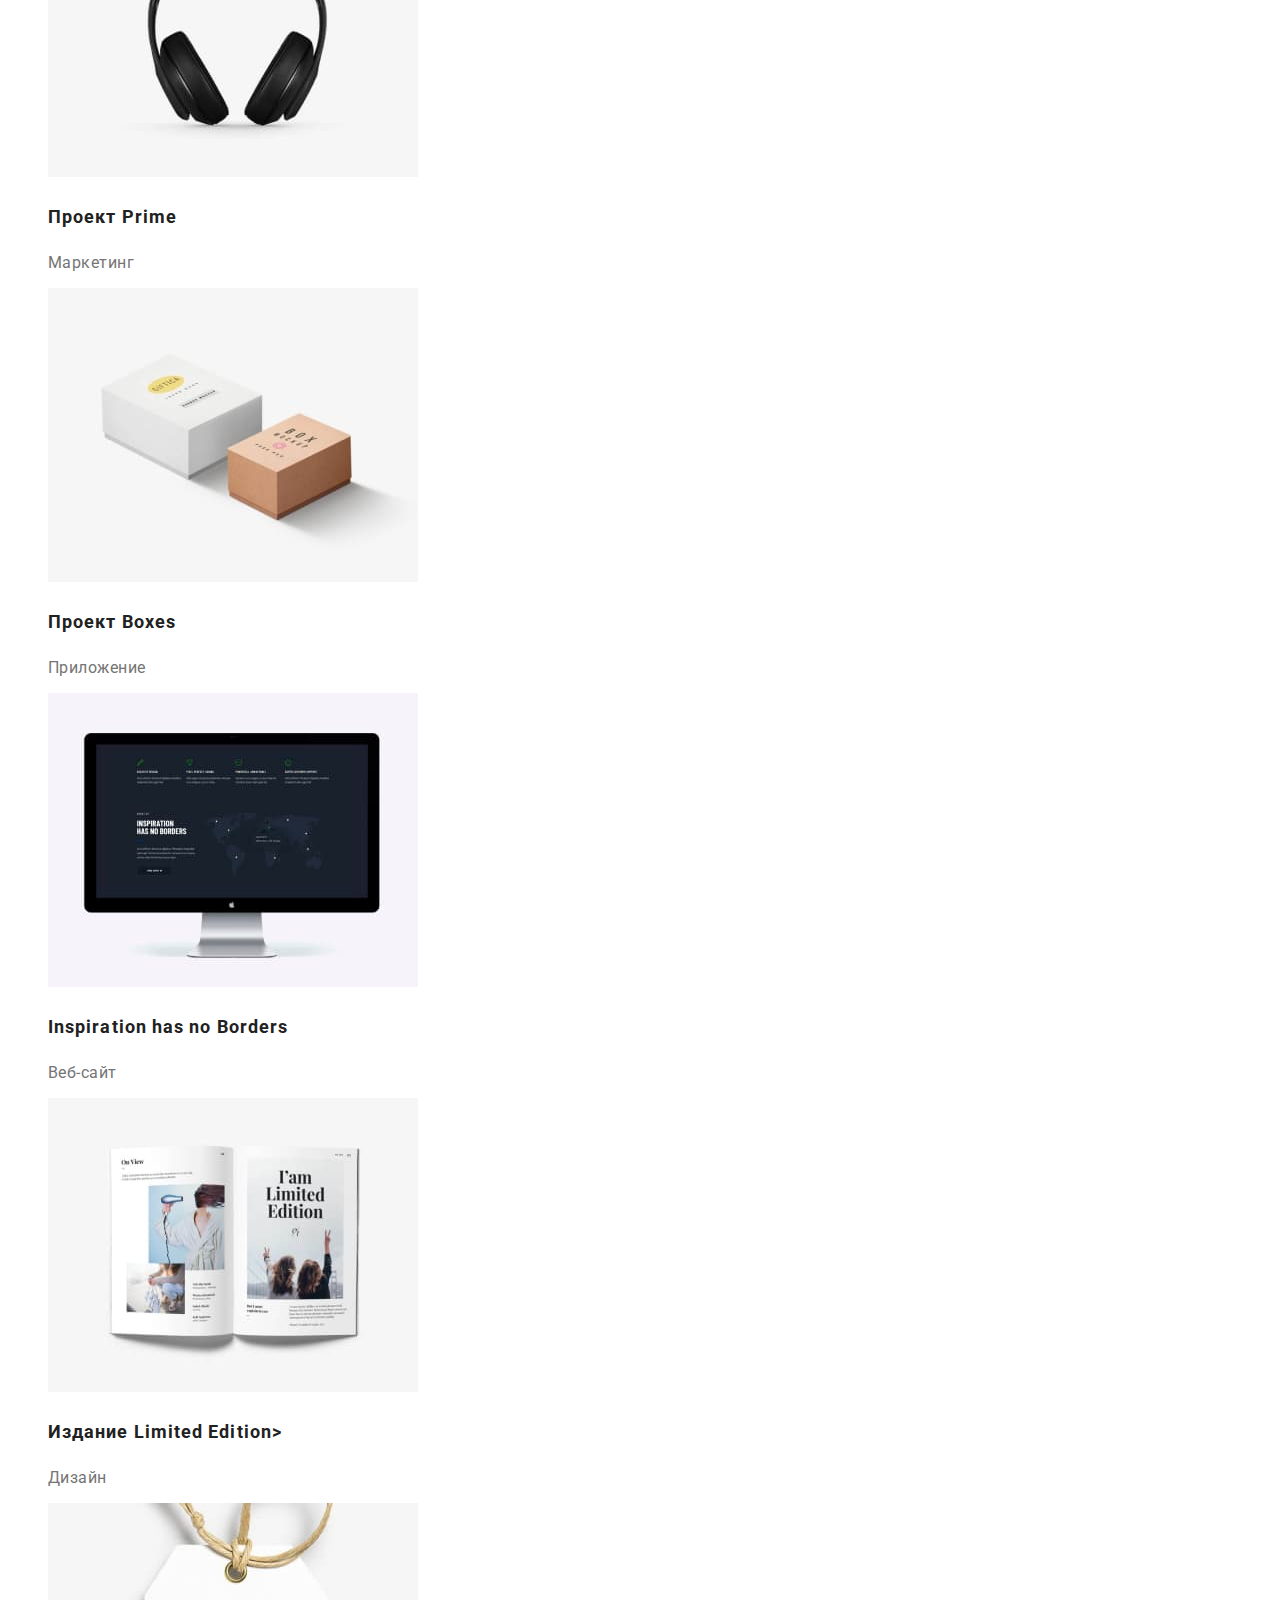
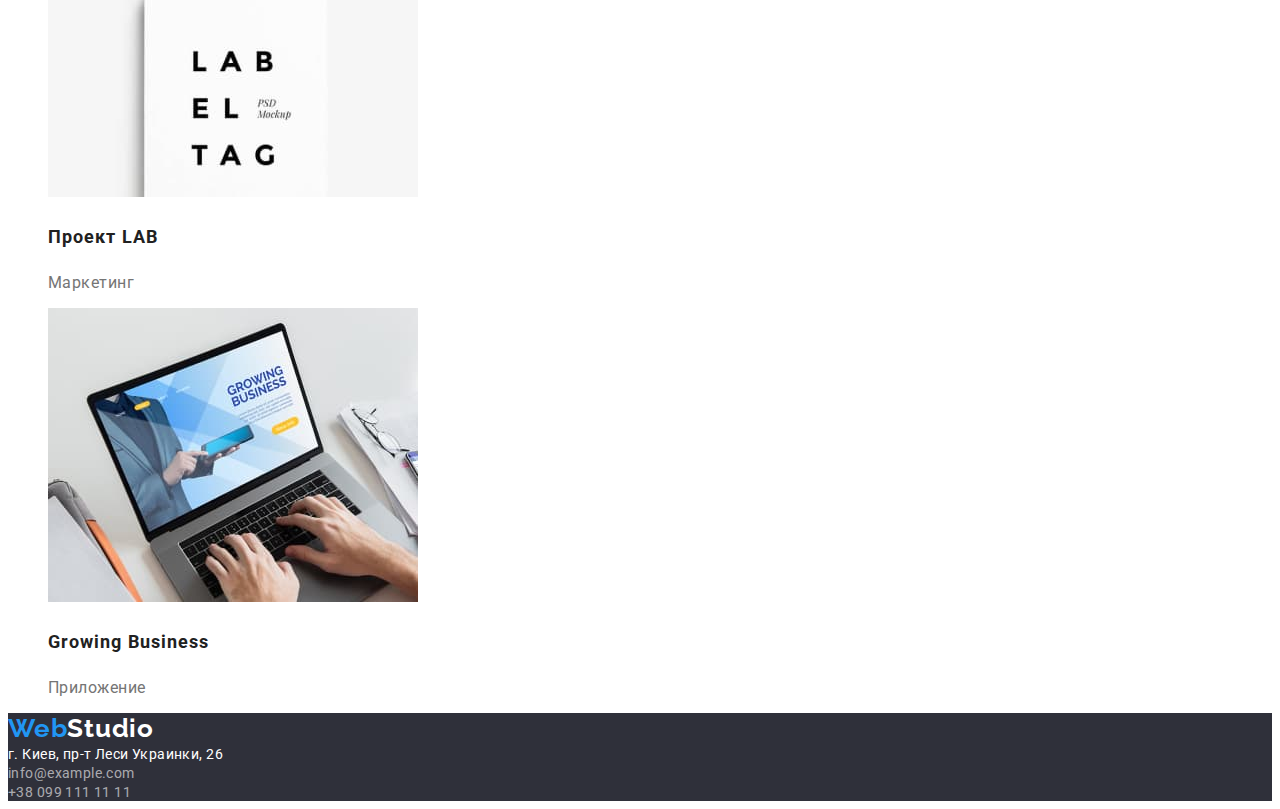
==== commit 507f184d: "Последние акценты" ====
--- a/portfolio.html
+++ b/portfolio.html
@@ -16,7 +16,7 @@
   <body>
     <header>
       <nav class="navig">
-        <a href="" class="logo link"><span>Web</span>Studio</a>
+        <a href="" class="logo link" lang="en"><span>Web</span>Studio</a>
         <ul class="list">
           <li><a href="./index.html" class="link">Студия</a></li>
           <li><a href="./portfolio.html" class="link">Портфолио</a></li>
@@ -34,6 +34,7 @@
       <section>
         <h1 class="title-hiden">Наши работы</h1>
         <!--Portfolio Filter-->
+        <h2 class="title-hiden">Типы работ</h2>
         <ul class="list">
             <li><button type="button">Все</button></li>
             <li><button type="button">Веб-сайты</button></li>
@@ -46,63 +47,63 @@
             <li>
                 <div>
                   <img src="./img/portfolio1.jpg" width="370" alt="Site Технокряк" />
-                  <h2 class="title-portfolio">Технокряк</h2>
+                  <h3 class="title-portfolio">Технокряк</h3>
                   <p class="text-portfolio">Веб-сайт</p>
                 </div>
             </li>
             <li>
                 <div>
                   <img src="./img/portfolio2.jpg" width="370" alt="Site Технокряк" />
-                  <h2 class="title-portfolio">Постер New Orlean vs Golden Star</h2>
+                  <h3 class="title-portfolio">Постер <span lang="en">New Orlean vs Golden Star</span></h3>
                   <p class="text-portfolio">Дизайн</p>
                 </div>
             </li>
             <li>
                 <div>
                   <img src="./img/portfolio3.jpg" width="370" alt="Site Технокряк" />
-                  <h2 class="title-portfolio">Ресторан Seafood</h2>
+                  <h3 class="title-portfolio">Ресторан <span lang="en">Seafood</span></h3>
                   <p class="text-portfolio">Приложение</p>
                 </div>
             </li>
             <li>
                 <div>
                   <img src="./img/portfolio4.jpg" width="370" alt="Site Технокряк" />
-                  <h2 class="title-portfolio">Проект Prime</h2>
+                  <h3 class="title-portfolio">Проект <span lang="en">Prime</span></h3>
                   <p class="text-portfolio">Маркетинг</p>
                 </div>
             </li>
             <li>
                 <div>
                   <img src="./img/portfolio5.jpg" width="370" alt="Site Технокряк" />
-                  <h2 class="title-portfolio">Проект Boxes</h2>
+                  <h3 class="title-portfolio">Проект <span lang="en">Boxes</span></h3>
                   <p class="text-portfolio">Приложение</p>
                 </div>
             </li>
             <li>
                 <div>
                   <img src="./img/portfolio6.jpg" width="370" alt="Site Технокряк" />
-                  <h2 class="title-portfolio">Inspiration has no Borders</h2>
+                  <h3 class="title-portfolio" lang="en">Inspiration has no Borders</h3>
                   <p class="text-portfolio">Веб-сайт</p>
                 </div>
             </li>
             <li>
                 <div>
                   <img src="./img/portfolio7.jpg" width="370" alt="Site Технокряк" />
-                  <h2 class="title-portfolio">Издание Limited Edition</h2>
+                  <h3 class="title-portfolio">Издание <span lang="en">Limited Edition</span>></h3>
                   <p class="text-portfolio">Дизайн</p>
                 </div>
             </li>
             <li>
                 <div>
                   <img src="./img/portfolio8.jpg" width="370" alt="Site Технокряк" />
-                  <h2 class="title-portfolio">Проект LAB</h2>
+                  <h3 class="title-portfolio">Проект <span lang="en">LAB</span></h3>
                   <p class="text-portfolio">Маркетинг</p>
                 </div>
             </li>
             <li>
                 <div>
                   <img src="./img/portfolio9.jpg" width="370" alt="Site Технокряк" />
-                  <h2 class="title-portfolio">Growing Business</h2>
+                  <h3 class="title-portfolio" lang="en">Growing Business</h3>
                   <p class="text-portfolio">Приложение</p>
                 </div>
             </li>
--- a/css/style.css
+++ b/css/style.css
@@ -134,6 +134,7 @@
     letter-spacing: 0.03em;
 }
 
+/* Портфолио */
 .title-portfolio {
   font-weight: 700;
   font-size: 18px;
